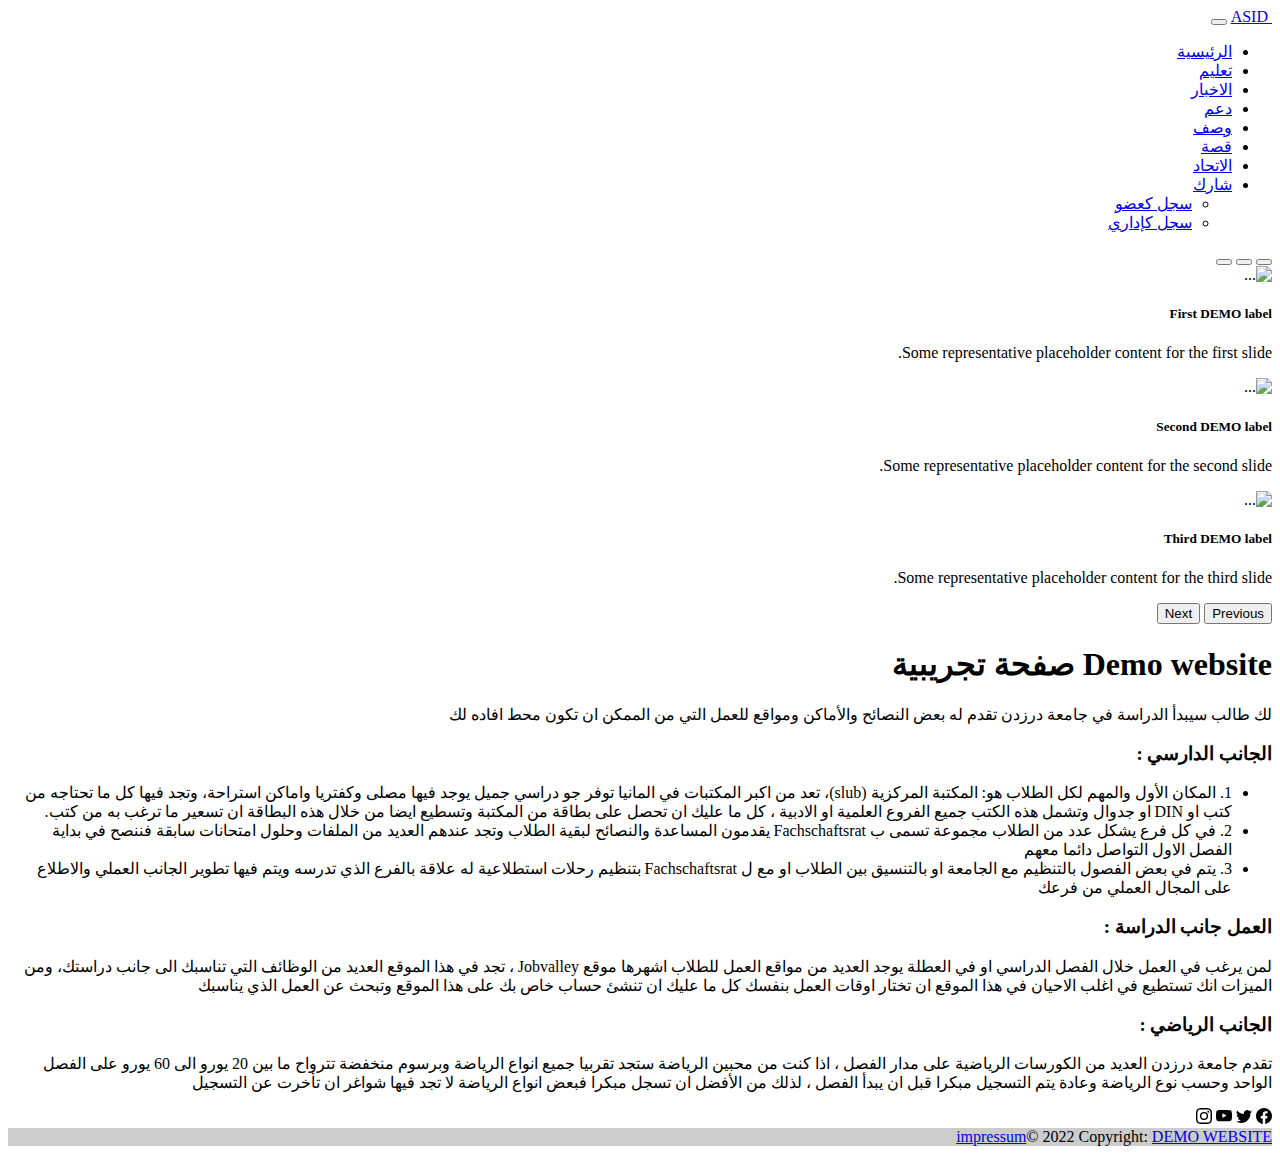
==== index.html @ 871321aa "opengraph" ====
<!DOCTYPE>
<html dir="rtl" lang="ar">
<head>
	<meta charset="utf-8">
	<meta content="IE=edge" http-equiv="X-UA-Compatible">
	<title>الرئيسية</title>
	<meta content="width=device-width, initial-scale=1" name="viewport">
	<link href="main.css" media="screen" rel="stylesheet" type="text/css">
	<script src="main.js"></script>
	<link crossorigin="anonymous" href="https://cdn.jsdelivr.net/npm/bootstrap@5.0.2/dist/css/bootstrap.min.css"
	      integrity="sha384-EVSTQN3/azprG1Anm3QDgpJLIm9Nao0Yz1ztcQTwFspd3yD65VohhpuuCOmLASjC" rel="stylesheet">
	<link href="favicon_io/favicon.ico" rel="icon" type="image/ico" />
	<link href="favicon_io/favicon.ico" rel="shortcut icon" type="image/x-icon" />
	<link href="style.css" rel="stylesheet">
	<!-- HTML Meta Tags -->
	<title>ASID</title>
	<meta name="description" content="مجموعة طلاب عرب في مدينة دريسدن في المانيا">

	<!-- Facebook Meta Tags -->
	<meta property="og:url" content="https://cu1knight.github.io/ASID/index.html/">
	<meta property="og:type" content="website">
	<meta property="og:title" content="ASID">
	<meta property="og:description" content="مجموعة طلاب عرب في مدينة دريسدن في المانيا">
	<meta property="og:image" content="">

	<!-- Twitter Meta Tags -->
	<meta name="twitter:card" content="summary_large_image">
	<meta property="twitter:domain" content="">
	<meta property="twitter:url" content="https://cu1knight.github.io/ASID/index.html/">
	<meta name="twitter:title" content="ASID">
	<meta name="twitter:description" content="مجموعة طلاب عرب في مدينة دريسدن في المانيا">
	<meta name="twitter:image" content="">
</head>
<body>
<nav class="navbar navbar-expand-lg navbar-light bg-light">
	<div class="container ">
		<a class="navbar-brand" href="#"> <img alt="" class="rounded-circle" src="favicon_io/favicon.ico">
			ASID</a>
		<button aria-controls="navbarSupportedContent" aria-expanded="false" aria-label="Toggle navigation"
		        class="navbar-toggler" data-bs-target="#navbarSupportedContent" data-bs-toggle="collapse"
		        type="button">
			<span class="navbar-toggler-icon"></span>
		</button>
		<div class="collapse navbar-collapse" id="navbarSupportedContent">
			<ul class="navbar-nav ms-auto mb-2 mb-lg-0">
				<li class="nav-item">
					<a aria-current="page" class="nav-link active" href="index.html">الرئيسية</a>
				</li>
				<li class="nav-item">
					<a class="nav-link" href="education.html">تعليم</a>
				</li>
				<li class="nav-item">
					<a class="nav-link" href="news.html">الاخبار</a>
				</li>

				<li class="nav-item">
					<a class="nav-link" href="support.html">دعم</a>
				</li>
				<li class="nav-item">
					<a class="nav-link" href="description.html">وصف</a>
				</li>
				<li class="nav-item">
					<a class="nav-link" href="story.html">قصة</a>
				</li>
				<li class="nav-item">
					<a class="nav-link" href="union.html">الاتحاد</a>
				</li>
				<li class="nav-item dropdown">
					<a aria-expanded="false" class="nav-link dropdown-toggle" data-bs-toggle="dropdown" href="#"
					   id="navbarDropdown" role="button">
						شارك
					</a>
					<ul aria-labelledby="navbarDropdown" class="dropdown-menu">
						<li><a class="dropdown-item" href="join.html">سجل كعضو</a></li>
						<li><a class="dropdown-item" href="management.html">سجل كإداري </a></li>
					</ul>
				</li>

			</ul>

		</div>
	</div>
</nav>
<div id="carouselExampleCaptions" class="carousel slide" data-bs-ride="carousel">
	<div class="carousel-indicators">
		<button type="button" data-bs-target="#carouselExampleCaptions" data-bs-slide-to="0" class="active" aria-current="true" aria-label="Slide 1"></button>
		<button type="button" data-bs-target="#carouselExampleCaptions" data-bs-slide-to="1" aria-label="Slide 2"></button>
		<button type="button" data-bs-target="#carouselExampleCaptions" data-bs-slide-to="2" aria-label="Slide 3"></button>
	</div>
	<div class="carousel-inner">
		<div class="carousel-item active">
			<img src="https://source.unsplash.com/1920x400/?Dresden" class="d-block w-100" alt="...">
			<div class="carousel-caption d-none d-md-block">
				<h5>First DEMO label</h5>
				<p>Some representative placeholder content for the first slide.</p>
			</div>
		</div>
		<div class="carousel-item">
			<img src="https://source.unsplash.com/1920x400/?saudi" class="d-block w-100" alt="...">
			<div class="carousel-caption d-none d-md-block">
				<h5>Second DEMO label</h5>
				<p>Some representative placeholder content for the second slide.</p>
			</div>
		</div>
		<div class="carousel-item">
			<img src="https://source.unsplash.com/1920x400/?university" class="d-block w-100" alt="...">
			<div class="carousel-caption d-none d-md-block">
				<h5>Third DEMO label</h5>
				<p>Some representative placeholder content for the third slide.</p>
			</div>
		</div>
	</div>
	<button class="carousel-control-prev" type="button" data-bs-target="#carouselExampleCaptions" data-bs-slide="prev">
		<span class="carousel-control-prev-icon" aria-hidden="true"></span>
		<span class="visually-hidden">Previous</span>
	</button>
	<button class="carousel-control-next" type="button" data-bs-target="#carouselExampleCaptions" data-bs-slide="next">
		<span class="carousel-control-next-icon" aria-hidden="true"></span>
		<span class="visually-hidden">Next</span>
	</button>
</div>
<h1> Demo website صفحة تجريبية</h1>
<div class="container mt-5 mb-12">
	<p>لك طالب سيبدأ الدراسة في جامعة درزدن تقدم له بعض النصائح والأماكن ومواقع للعمل التي من الممكن ان تكون محط افاده
	   لك
	</p>
	<h3>الجانب الدارسي : </h3>

	<ul>
		<li> 1. المكان الأول والمهم لكل الطلاب هو: المكتبة المركزية (slub)، تعد من اكبر المكتبات في المانيا توفر جو
		     دراسي
		     جميل يوجد فيها مصلى وكفتريا واماكن استراحة، وتجد فيها كل ما تحتاجه من كتب او DIN او جدوال وتشمل هذه الكتب
		     جميع
		     الفروع العلمية او الادبية ، كل ما عليك ان تحصل على بطاقة من المكتبة وتسطيع ايضا من خلال هذه البطاقة ان
		     تسعير
		     ما ترغب به من كتب.
		</li>
		<li> 2. في كل فرع يشكل عدد من الطلاب مجموعة تسمى ب Fachschaftsrat يقدمون المساعدة والنصائح لبقية الطلاب وتجد
		     عندهم
		     العديد من الملفات وحلول امتحانات سابقة فننصح في بداية الفصل الاول التواصل دائما معهم
		</li>
		<li> 3. يتم في بعض الفصول بالتنظيم مع الجامعة او بالتنسيق بين الطلاب او مع ل Fachschaftsrat بتنظيم رحلات
		     استطلاعية
		     له علاقة بالفرع الذي تدرسه ويتم فيها تطوير الجانب العملي والاطلاع على المجال العملي من فرعك
		</li>

	</ul>


	<h3>العمل جانب الدراسة : </h3>
	<p>
		لمن يرغب في العمل خلال الفصل الدراسي او في العطلة يوجد العديد من مواقع العمل للطلاب
		اشهرها موقع Jobvalley ، تجد في هذا الموقع العديد من الوظائف التي تناسبك الى جانب دراستك، ومن الميزات انك
		تستطيع في
		اغلب الاحيان في هذا الموقع ان تختار اوقات العمل بنفسك
		كل ما عليك ان تنشئ حساب خاص بك على هذا الموقع وتبحث عن العمل الذي يناسبك

	</p>
	<h3>الجانب الرياضي :</h3>
	<p>تقدم جامعة درزدن العديد من الكورسات الرياضية على مدار الفصل ، اذا كنت من محبين الرياضة ستجد تقربيا جميع انواع
	   الرياضة وبرسوم منخفضة تترواح ما بين 20 يورو الى 60 يورو على الفصل الواحد وحسب نوع الرياضة
	   وعادة يتم التسجيل مبكرا قبل ان يبدأ الفصل ، لذلك من الأفضل ان تسجل مبكرا فبعض انواع الرياضة لا تجد فيها شواغر ان
	   تأخرت عن التسجيل

	</p>


</div>

<!-- Footer -->
<footer class="bg-dark text-center text-white footer fixed-bottom ">
	<div class="container p-4">
		<section>
			<!-- Facebook -->
			<svg class="bi bi-facebook" fill="currentColor" height="16" viewBox="0 0 16 16" width="16"
			     xmlns="http://www.w3.org/2000/svg">
				<path d="M16 8.049c0-4.446-3.582-8.05-8-8.05C3.58 0-.002 3.603-.002 8.05c0 4.017 2.926 7.347 6.75 7.951v-5.625h-2.03V8.05H6.75V6.275c0-2.017 1.195-3.131 3.022-3.131.876 0 1.791.157 1.791.157v1.98h-1.009c-.993 0-1.303.621-1.303 1.258v1.51h2.218l-.354 2.326H9.25V16c3.824-.604 6.75-3.934 6.75-7.951z" />
			</svg>

			<!-- Twitter -->
			<svg class="bi bi-twitter" fill="currentColor" height="16" viewBox="0 0 16 16" width="16"
			     xmlns="http://www.w3.org/2000/svg">
				<path d="M5.026 15c6.038 0 9.341-5.003 9.341-9.334 0-.14 0-.282-.006-.422A6.685 6.685 0 0 0 16 3.542a6.658 6.658 0 0 1-1.889.518 3.301 3.301 0 0 0 1.447-1.817 6.533 6.533 0 0 1-2.087.793A3.286 3.286 0 0 0 7.875 6.03a9.325 9.325 0 0 1-6.767-3.429 3.289 3.289 0 0 0 1.018 4.382A3.323 3.323 0 0 1 .64 6.575v.045a3.288 3.288 0 0 0 2.632 3.218 3.203 3.203 0 0 1-.865.115 3.23 3.23 0 0 1-.614-.057 3.283 3.283 0 0 0 3.067 2.277A6.588 6.588 0 0 1 .78 13.58a6.32 6.32 0 0 1-.78-.045A9.344 9.344 0 0 0 5.026 15z" />
			</svg>

			<!-- youtube -->
			<svg class="bi bi-youtube" fill="currentColor" height="16" viewBox="0 0 16 16" width="16"
			     xmlns="http://www.w3.org/2000/svg">
				<path d="M8.051 1.999h.089c.822.003 4.987.033 6.11.335a2.01 2.01 0 0 1 1.415 1.42c.101.38.172.883.22 1.402l.01.104.022.26.008.104c.065.914.073 1.77.074 1.957v.075c-.001.194-.01 1.108-.082 2.06l-.008.105-.009.104c-.05.572-.124 1.14-.235 1.558a2.007 2.007 0 0 1-1.415 1.42c-1.16.312-5.569.334-6.18.335h-.142c-.309 0-1.587-.006-2.927-.052l-.17-.006-.087-.004-.171-.007-.171-.007c-1.11-.049-2.167-.128-2.654-.26a2.007 2.007 0 0 1-1.415-1.419c-.111-.417-.185-.986-.235-1.558L.09 9.82l-.008-.104A31.4 31.4 0 0 1 0 7.68v-.123c.002-.215.01-.958.064-1.778l.007-.103.003-.052.008-.104.022-.26.01-.104c.048-.519.119-1.023.22-1.402a2.007 2.007 0 0 1 1.415-1.42c.487-.13 1.544-.21 2.654-.26l.17-.007.172-.006.086-.003.171-.007A99.788 99.788 0 0 1 7.858 2h.193zM6.4 5.209v4.818l4.157-2.408L6.4 5.209z" />
			</svg>

			<!-- Instagram -->
			<svg class="bi bi-instagram" fill="currentColor" height="16" viewBox="0 0 16 16"
			     width="16" xmlns="http://www.w3.org/2000/svg">
				<path d="M8 0C5.829 0 5.556.01 4.703.048 3.85.088 3.269.222 2.76.42a3.917 3.917 0 0 0-1.417.923A3.927 3.927 0 0 0 .42 2.76C.222 3.268.087 3.85.048 4.7.01 5.555 0 5.827 0 8.001c0 2.172.01 2.444.048 3.297.04.852.174 1.433.372 1.942.205.526.478.972.923 1.417.444.445.89.719 1.416.923.51.198 1.09.333 1.942.372C5.555 15.99 5.827 16 8 16s2.444-.01 3.298-.048c.851-.04 1.434-.174 1.943-.372a3.916 3.916 0 0 0 1.416-.923c.445-.445.718-.891.923-1.417.197-.509.332-1.09.372-1.942C15.99 10.445 16 10.173 16 8s-.01-2.445-.048-3.299c-.04-.851-.175-1.433-.372-1.941a3.926 3.926 0 0 0-.923-1.417A3.911 3.911 0 0 0 13.24.42c-.51-.198-1.092-.333-1.943-.372C10.443.01 10.172 0 7.998 0h.003zm-.717 1.442h.718c2.136 0 2.389.007 3.232.046.78.035 1.204.166 1.486.275.373.145.64.319.92.599.28.28.453.546.598.92.11.281.24.705.275 1.485.039.843.047 1.096.047 3.231s-.008 2.389-.047 3.232c-.035.78-.166 1.203-.275 1.485a2.47 2.47 0 0 1-.599.919c-.28.28-.546.453-.92.598-.28.11-.704.24-1.485.276-.843.038-1.096.047-3.232.047s-2.39-.009-3.233-.047c-.78-.036-1.203-.166-1.485-.276a2.478 2.478 0 0 1-.92-.598 2.48 2.48 0 0 1-.6-.92c-.109-.281-.24-.705-.275-1.485-.038-.843-.046-1.096-.046-3.233 0-2.136.008-2.388.046-3.231.036-.78.166-1.204.276-1.486.145-.373.319-.64.599-.92.28-.28.546-.453.92-.598.282-.11.705-.24 1.485-.276.738-.034 1.024-.044 2.515-.045v.002zm4.988 1.328a.96.96 0 1 0 0 1.92.96.96 0 0 0 0-1.92zm-4.27 1.122a4.109 4.109 0 1 0 0 8.217 4.109 4.109 0 0 0 0-8.217zm0 1.441a2.667 2.667 0 1 1 0 5.334 2.667 2.667 0 0 1 0-5.334z" />
			</svg>


		</section>


	</div>

	<!-- Copyright -->
	<div class="text-center p-3" style="background-color: rgba(0, 0, 0, 0.2);">
		 <a href="impressum.html">impressum</a>© 2022 Copyright:		<a class="text-white" href="https://www.xyz.com/">DEMO WEBSITE</a>
	</div>
</footer>
<!-- Footer -->
<script crossorigin="anonymous"
        integrity="sha384-MrcW6ZMFYlzcLA8Nl+NtUVF0sA7MsXsP1UyJoMp4YLEuNSfAP+JcXn/tWtIaxVXM"
        src="https://cdn.jsdelivr.net/npm/bootstrap@5.0.2/dist/js/bootstrap.bundle.min.js"></script>
</body>
</html>
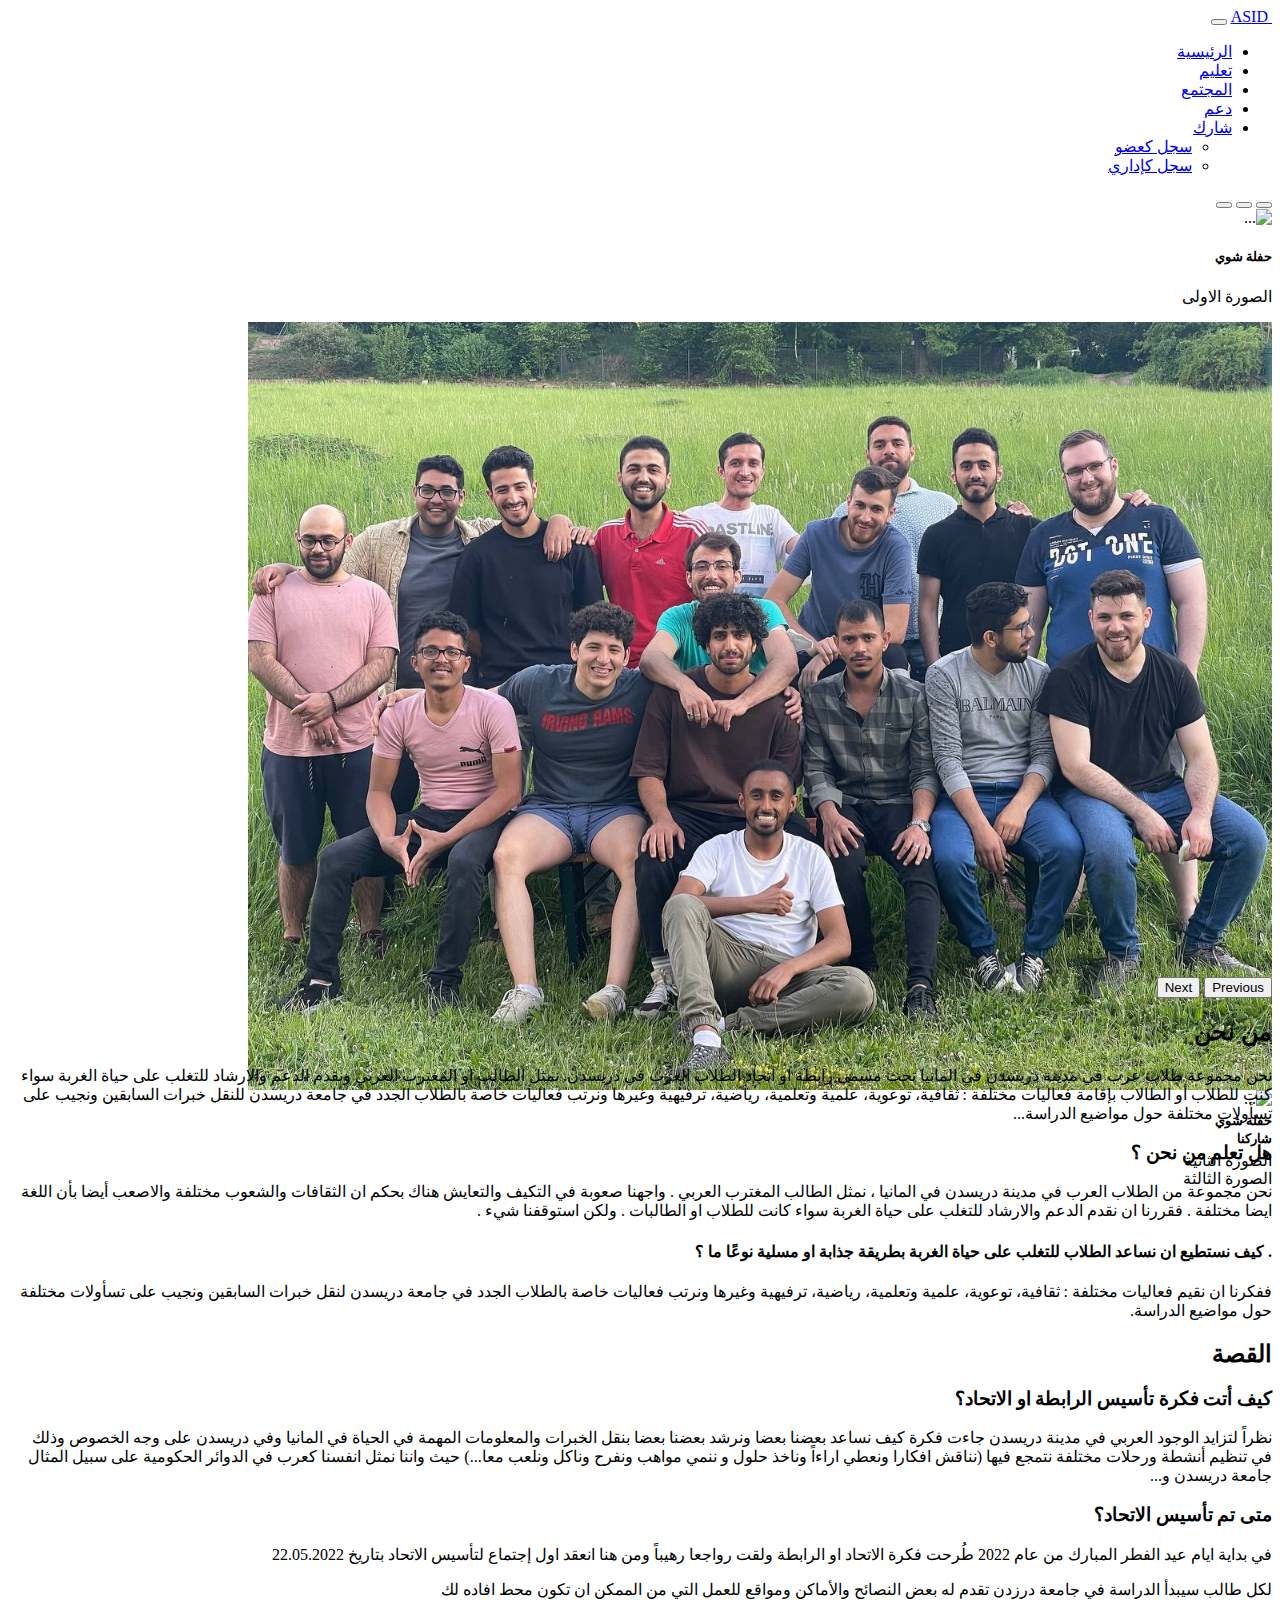
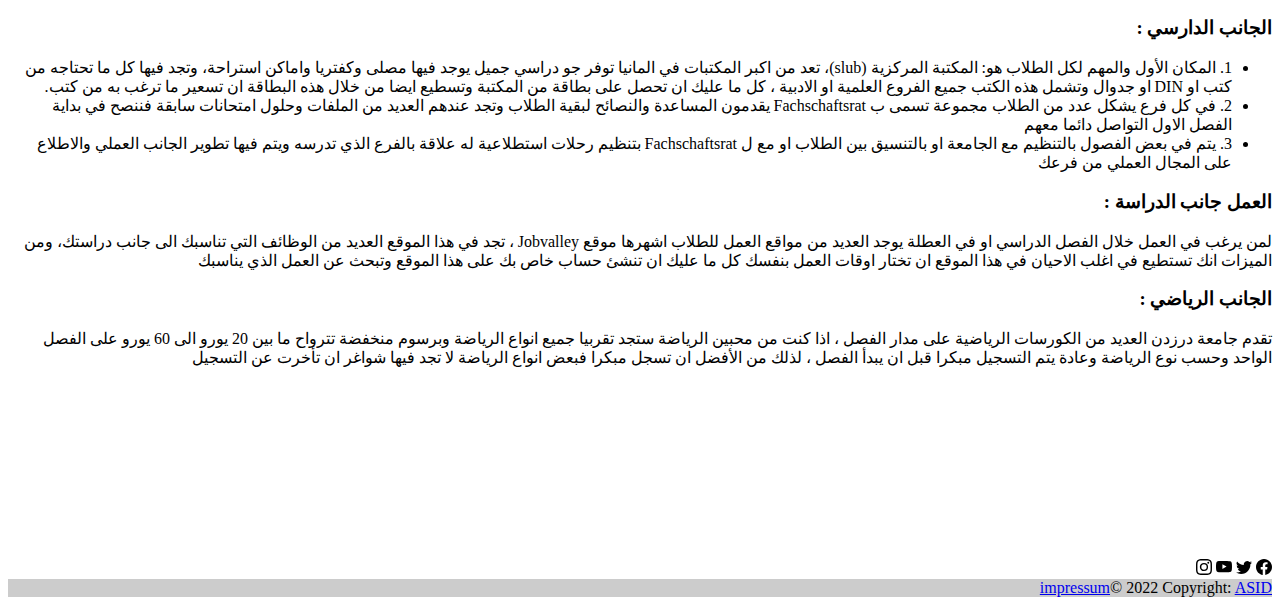
==== commit 68ed2f3b: "update" ====
--- a/index.html
+++ b/index.html
@@ -17,7 +17,7 @@
 	<meta name="description" content="مجموعة طلاب عرب في مدينة دريسدن في المانيا">
 
 	<!-- Facebook Meta Tags -->
-	<meta property="og:url" content="https://cu1knight.github.io/ASID/index.html/">
+	<meta property="og:url" content="">
 	<meta property="og:type" content="website">
 	<meta property="og:title" content="ASID">
 	<meta property="og:description" content="مجموعة طلاب عرب في مدينة دريسدن في المانيا">
@@ -26,7 +26,7 @@
 	<!-- Twitter Meta Tags -->
 	<meta name="twitter:card" content="summary_large_image">
 	<meta property="twitter:domain" content="">
-	<meta property="twitter:url" content="https://cu1knight.github.io/ASID/index.html/">
+	<meta property="twitter:url" content="">
 	<meta name="twitter:title" content="ASID">
 	<meta name="twitter:description" content="مجموعة طلاب عرب في مدينة دريسدن في المانيا">
 	<meta name="twitter:image" content="">
@@ -50,21 +50,13 @@
 					<a class="nav-link" href="education.html">تعليم</a>
 				</li>
 				<li class="nav-item">
-					<a class="nav-link" href="news.html">الاخبار</a>
+					<a class="nav-link" href="community.html">المجتمع</a>
 				</li>
 
 				<li class="nav-item">
 					<a class="nav-link" href="support.html">دعم</a>
 				</li>
-				<li class="nav-item">
-					<a class="nav-link" href="description.html">وصف</a>
-				</li>
-				<li class="nav-item">
-					<a class="nav-link" href="story.html">قصة</a>
-				</li>
-				<li class="nav-item">
-					<a class="nav-link" href="union.html">الاتحاد</a>
-				</li>
+
 				<li class="nav-item dropdown">
 					<a aria-expanded="false" class="nav-link dropdown-toggle" data-bs-toggle="dropdown" href="#"
 					   id="navbarDropdown" role="button">
@@ -77,11 +69,10 @@
 				</li>
 
 			</ul>
-
 		</div>
 	</div>
 </nav>
-<div id="carouselExampleCaptions" class="carousel slide" data-bs-ride="carousel">
+<div id="carouselExampleCaptions" class="carousel slide " data-bs-ride="carousel">
 	<div class="carousel-indicators">
 		<button type="button" data-bs-target="#carouselExampleCaptions" data-bs-slide-to="0" class="active" aria-current="true" aria-label="Slide 1"></button>
 		<button type="button" data-bs-target="#carouselExampleCaptions" data-bs-slide-to="1" aria-label="Slide 2"></button>
@@ -89,26 +80,27 @@
 	</div>
 	<div class="carousel-inner">
 		<div class="carousel-item active">
-			<img src="https://source.unsplash.com/1920x400/?Dresden" class="d-block w-100" alt="...">
+			<img src="photos/home/grillparty/20220512_212606.jpg" class="d-block w-100" alt="...">
 			<div class="carousel-caption d-none d-md-block">
-				<h5>First DEMO label</h5>
-				<p>Some representative placeholder content for the first slide.</p>
+				<h5>حفلة شوي</h5>
+				<p>الصورة الاولى</p>
 			</div>
 		</div>
 		<div class="carousel-item">
-			<img src="https://source.unsplash.com/1920x400/?saudi" class="d-block w-100" alt="...">
+			<img src="photos/home/photo1662907969.jpeg" class="d-block w-100" alt="...">
 			<div class="carousel-caption d-none d-md-block">
-				<h5>Second DEMO label</h5>
-				<p>Some representative placeholder content for the second slide.</p>
+				<h5>حفلة شوي</h5>
+				<p>الصورة الثانية</p>
 			</div>
 		</div>
 		<div class="carousel-item">
-			<img src="https://source.unsplash.com/1920x400/?university" class="d-block w-100" alt="...">
+			<img src="photos/home/person-climbing-mountains-around-watzmannhaus-sunny-day.jpg" class="d-block w-100" alt="...">
 			<div class="carousel-caption d-none d-md-block">
-				<h5>Third DEMO label</h5>
-				<p>Some representative placeholder content for the third slide.</p>
+				<h5>شاركنا</h5>
+				<p>الصورة الثالثة</p>
 			</div>
 		</div>
+		
 	</div>
 	<button class="carousel-control-prev" type="button" data-bs-target="#carouselExampleCaptions" data-bs-slide="prev">
 		<span class="carousel-control-prev-icon" aria-hidden="true"></span>
@@ -119,9 +111,66 @@
 		<span class="visually-hidden">Next</span>
 	</button>
 </div>
-<h1> Demo website صفحة تجريبية</h1>
+<div class="container d-flex flex-column
+ align-items-start pt-5 ">
+
+
+<h2>
+	من نحن 
+
+</h2>
+<p>
+	
+
+نحن مجموعة طلاب عرب في مدينة دريسدن في المانيا تحت مسمى رابطة او اتحاد الطلاب العرب في دريسدن.
+نمثل الطالب او المغترب العربي ونقدم الدعم والارشاد للتغلب على حياة الغربة سواء كنت للطلاب أو الطالاب
+ بإقامة فعاليات مختلفة : ثقافية، توعوية، علمية وتعلمية، رياضية، ترفيهية وغيرها ونرتب فعاليات خاصة بالطلاب الجدد في جامعة دريسدن 
+للنقل خبرات السابقين ونجيب على تسأولات مختلفة حول مواضيع الدراسة...
+
+</p>
+<h3>هل تعلم من نحن ؟</h3>
+<p>
+
+
+	نحن مجموعة من الطلاب العرب في مدينة دريسدن في المانيا ، نمثل الطالب المغترب العربي . 
+	واجهنا صعوبة في التكيف والتعايش هناك بحكم ان الثقافات والشعوب مختلفة والاصعب أيضا بأن اللغة ايضا مختلفة  . 
+	فقررنا ان نقدم الدعم والارشاد للتغلب على حياة الغربة سواء كانت للطلاب او الطالبات . 
+	ولكن استوقفنا شيء .
+	</p>
+	<h4>
+		. كيف نستطيع ان نساعد الطلاب للتغلب على حياة الغربة بطريقة جذابة او مسلية نوعًا ما ؟ 
+
+	</h4>
+	<p>
+
+		ففكرنا ان نقيم فعاليات مختلفة : ثقافية، توعوية، علمية وتعلمية، رياضية، ترفيهية وغيرها ونرتب فعاليات خاصة بالطلاب الجدد في جامعة دريسدن 
+	لنقل خبرات السابقين ونجيب على تسأولات مختلفة حول مواضيع الدراسة.
+	
+	</p>
+	
+
+</div>
+<div class="container d-flex flex-column
+ align-items-start pt-5 ">
+
+	<h2 class="mb-3"> القصة</h2>
+
+	<h3>
+	كيف أتت فكرة تأسيس الرابطة او الاتحاد؟
+	</h3>
+<p class="text-righ">
+	نظراً لتزايد الوجود العربي في مدينة دريسدن جاءت فكرة كيف نساعد بعضنا بعضا ونرشد بعضنا بعضا بنقل الخبرات والمعلومات المهمة في الحياة في المانيا وفي دريسدن على وجه الخصوص وذلك في تنظيم أنشطة  ورحلات مختلفة نتمجع فيها (نناقش افكارا ونعطي اراءاً وناخذ حلول و ننمي مواهب ونفرح وناكل ونلعب معا...) حيث واننا نمثل انفسنا كعرب في الدوائر الحكومية على سبيل المثال جامعة دريسدن  و...
+
+	
+</p>
+<h3>متى تم تأسيس الاتحاد؟</h3>
+<p>
+	في بداية ايام عيد الفطر المبارك من عام 2022 طُرحت فكرة الاتحاد او الرابطة ولقت رواجعا رهيباً ومن هنا انعقد اول إجتماع لتأسيس الاتحاد بتاريخ 22.05.2022
+</p>
+
+</div>
 <div class="container mt-5 mb-12">
-	<p>لك طالب سيبدأ الدراسة في جامعة درزدن تقدم له بعض النصائح والأماكن ومواقع للعمل التي من الممكن ان تكون محط افاده
+	<p>لكل طالب سيبدأ الدراسة في جامعة درزدن تقدم له بعض النصائح والأماكن ومواقع للعمل التي من الممكن ان تكون محط افاده
 	   لك
 	</p>
 	<h3>الجانب الدارسي : </h3>
@@ -168,7 +217,7 @@
 </div>
 
 <!-- Footer -->
-<footer class="bg-dark text-center text-white footer fixed-bottom ">
+<footer class="bg-dark text-center text-white footer ">
 	<div class="container p-4">
 		<section>
 			<!-- Facebook -->
@@ -203,7 +252,7 @@
 
 	<!-- Copyright -->
 	<div class="text-center p-3" style="background-color: rgba(0, 0, 0, 0.2);">
-		 <a href="impressum.html">impressum</a>© 2022 Copyright:		<a class="text-white" href="https://www.xyz.com/">DEMO WEBSITE</a>
+		 <a href="impressum.html">impressum</a>© 2022 Copyright:		<a class="text-white" href="#">ASID</a>
 	</div>
 </footer>
 <!-- Footer -->
--- a/style.css
+++ b/style.css
@@ -0,0 +1,7 @@
+.mb-12{
+ margin-bottom: 12rem !important;
+}
+
+.carousel * {
+ max-height: 768px;
+}